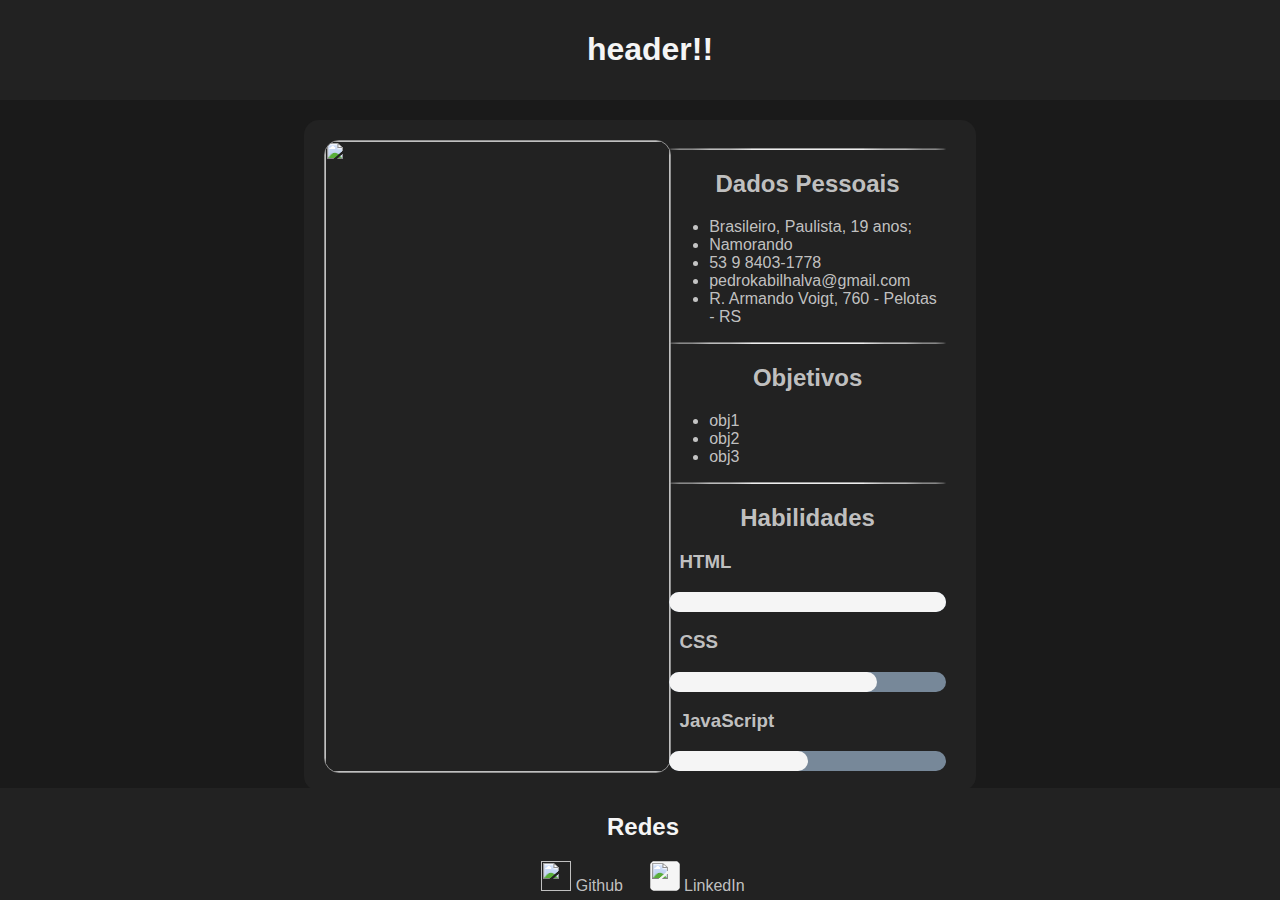
==== index.html @ 0b04f506 "Add files via upload" ====
<!DOCTYPE html>
<html>
  <head>
    <title>Intro</title>
    <link rel="stylesheet" href="style.css" />
  </head>
  <body>
    <header>
      <h1>header!!</h1>
    </header>
    <main>
      <article>
        <section style="width:60%">
          <img
            src="https://i.imgur.com/DNhtC3H.png"
            width="100%"
            height="100%"
            style="border-radius: 15px; border: #909090 1px solid;"
          />
        </section>
        <!--definição de espaçamento-->
        <section id="right">
            <hr><h2>Dados Pessoais</h2></hr>
          
          <ul>
            <li>Brasileiro, Paulista, 19 anos;</li>
            <li>Namorando</li>
            <li>53 9 8403-1778</li>
            <li>pedrokabilhalva@gmail.com</li>
            <li>R. Armando Voigt, 760 - Pelotas - RS</li>
          </ul>
          <hr><h2>Objetivos</h2></hr>
          
          <ul>
            <li>obj1</li>
            <li>obj2</li>
            <li>obj3</li>
          </ul>
          <hr><h2>Habilidades</h2></hr>
          
          <h3>&nbsp;&nbsp;HTML</h3>
          <!--barra de porcentagem-->
          <div class="barra-fund">
            <div class="barra-frent1"></div>
          </div>
          <h3>&nbsp;&nbsp;CSS</h3>
          <!--barra de porcentagem-->
          <div class="barra-fund">
            <div class="barra-frent1" style="width: 75%;"></div>
          </div>
          <h3>&nbsp;&nbsp;JavaScript</h3>
          <!--barra de porcentagem-->
          <div class="barra-fund">
            <div class="barra-frent1" style="width: 50%;"></div>
          </div>
        </section>
      </article>
    </main>
    <footer>
        <section>
            <h2>Redes</h2>
            <section>
                <a href="https://github.com/Bilhalv" target="_blank">
                <img src="https://cdn.icon-icons.com/icons2/1476/PNG/512/github_101792.png" height="30px" width="30px" style=" margin-bottom: -3px;"/>
                    Github
                </a>
                &nbsp;&nbsp;&nbsp;&nbsp;
                <a href="https://linkedin.com/in/pedrobilhalva/" target="_blank">
                <img src="https://cdn-icons-png.flaticon.com/256/61/61109.png" height="30px" width="30px" style="background-color: whitesmoke; border-radius: 5px; margin-bottom: -2px;"/>
                    LinkedIn
                </a>
            </section>
        </section>
    </footer>
  </body>
</html>
---- style.css ----
body {
  background-color: #1a1a1a;
  color: #dddd;
  font-family: Arial, sans-serif;
}
/*decoração de header deixando fixo no topo*/
header {
  color: whitesmoke;
  background-color: #222;
  padding: 10px;
  margin: -8px;
  position: fixed;
  width: 100%;
  margin-top: -120px;
  text-align: center;
}
main {
  margin-top: 120px;
  background-color: #1a1a1a;
}
/*decoração de links com funcionalidade de mudar de cor ao passar o mouse*/
a {
  color: #dddd;
  text-decoration: none;
}
a:hover {
  color: whitesmoke;
}
/*decoração de artigos como fichas pequenas centralizadas*/
article {
  display: flex;
  margin: 0 auto;
  background-color: #222;
  padding: 20px;
  border-radius: 15px;
  width: 50%;
}
/*decoração de rodapé parecida com o header para compatibilidade*/
footer {
  color: whitesmoke;
  background-color: #222;
  width: 100%;
  padding: 5px;
  /*puxando o rodapé pro fundo*/
  bottom: 0;
  position: fixed;
  /*fazer ocupar o width inteiro da pagina*/
  margin-left: -10px;
}
/*espaçamento dos sections na direita*/
#right {
  width: fit-content;
  margin: 0 auto;
  margin-right: 10px;
}
/*titulos centralizados*/
section h2{
    text-align: center;
}
section section{
    margin: 0 auto;
    width: fit-content;
}
/*barra de progresso*/
.barra-fund{
    display: block;
    background: lightslategray;
    width: 100%;
    height: 20px;
    border-radius: 15px;
    color: black;
    text-align: center;
}
.barra-frent1{
    background-color: whitesmoke;
    height: 20px;
    border-radius: 15px;
}
/*separação dos topicos*/
hr{
    color: whitesmoke;
    border-radius: 100%;
}
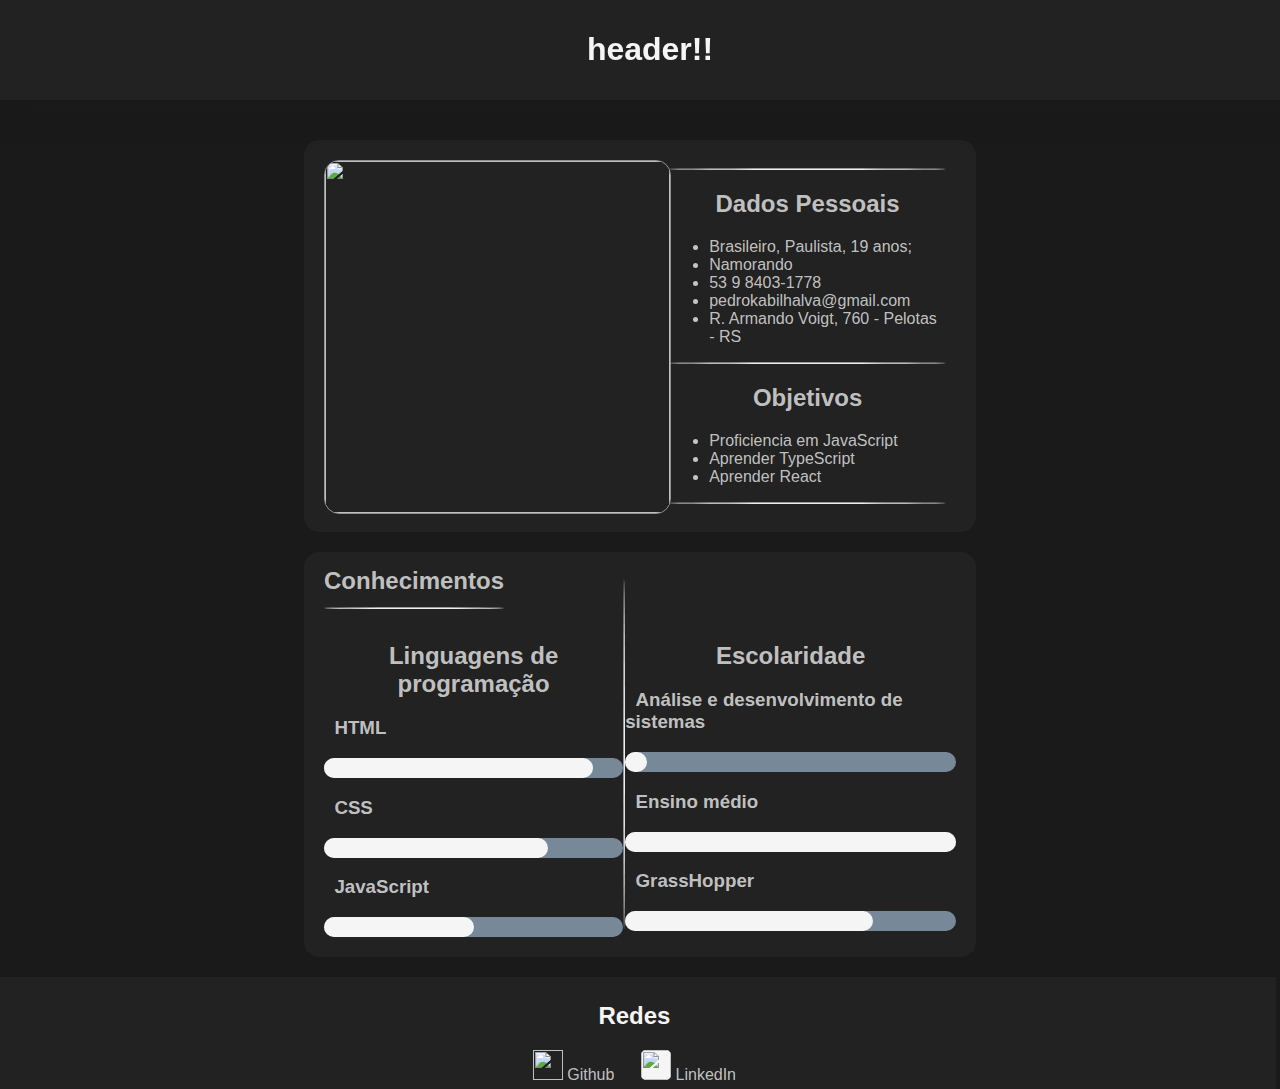
==== commit bbf28514: "Adição de objetivos educação e contato" ====
--- a/index.html
+++ b/index.html
@@ -32,16 +32,22 @@
           <hr><h2>Objetivos</h2></hr>
           
           <ul>
-            <li>obj1</li>
-            <li>obj2</li>
-            <li>obj3</li>
+            <li>Proficiencia em JavaScript</li>
+            <li>Aprender TypeScript</li>
+            <li>Aprender React</li>
           </ul>
-          <hr><h2>Habilidades</h2></hr>
+          <hr>
+        </section>
+      </article>
+      <article>
+        <h2 id="centro">Conhecimentos<hr></h2>
+        <section id="conhecimentos">
+          <h2>Linguagens de programação</h2>
           
           <h3>&nbsp;&nbsp;HTML</h3>
           <!--barra de porcentagem-->
           <div class="barra-fund">
-            <div class="barra-frent1"></div>
+            <div class="barra-frent1" style="width:90%"></div>
           </div>
           <h3>&nbsp;&nbsp;CSS</h3>
           <!--barra de porcentagem-->
@@ -52,6 +58,25 @@
           <!--barra de porcentagem-->
           <div class="barra-fund">
             <div class="barra-frent1" style="width: 50%;"></div>
+          </div>
+        </section>
+        <hr>
+        <section id="conhecimentos">
+          <h2>Escolaridade</h2>
+          <h3>&nbsp;&nbsp;Análise e desenvolvimento de sistemas</h3>
+          <!--barra de porcentagem-->
+          <div class="barra-fund">
+            <div class="barra-frent1" style="width:6.666%;"></div>
+          </div>
+          <h3>&nbsp;&nbsp;Ensino médio</h3>
+          <!--barra de porcentagem-->
+          <div class="barra-fund">
+            <div class="barra-frent1" style="width: 100%;"></div>
+          </div>
+          <h3>&nbsp;&nbsp;GrassHopper</h3>
+          <!--barra de porcentagem-->
+          <div class="barra-fund">
+            <div class="barra-frent1" style="width: 75%;"></div>
           </div>
         </section>
       </article>
--- a/style.css
+++ b/style.css
@@ -11,11 +11,12 @@
   margin: -8px;
   position: fixed;
   width: 100%;
-  margin-top: -120px;
+  margin-top: -140px;
   text-align: center;
+  box-shadow: #1a1a1a 5px 20px 20px;
 }
 main {
-  margin-top: 120px;
+  margin-top: 140px;
   background-color: #1a1a1a;
 }
 /*decoração de links com funcionalidade de mudar de cor ao passar o mouse*/
@@ -34,18 +35,20 @@
   padding: 20px;
   border-radius: 15px;
   width: 50%;
+  margin-bottom: 20px;
 }
 /*decoração de rodapé parecida com o header para compatibilidade*/
 footer {
   color: whitesmoke;
   background-color: #222;
-  width: 100%;
   padding: 5px;
   /*puxando o rodapé pro fundo*/
   bottom: 0;
-  position: fixed;
+  position: static;
   /*fazer ocupar o width inteiro da pagina*/
-  margin-left: -10px;
+  width: 100.7%;
+  margin: -15px;
+  margin-top: 5px;
 }
 /*espaçamento dos sections na direita*/
 #right {
@@ -54,30 +57,40 @@
   margin-right: 10px;
 }
 /*titulos centralizados*/
-section h2{
-    text-align: center;
+section h2 {
+  text-align: center;
 }
-section section{
-    margin: 0 auto;
-    width: fit-content;
+section section {
+  margin: 0 auto;
+  width: fit-content;
 }
 /*barra de progresso*/
-.barra-fund{
-    display: block;
-    background: lightslategray;
-    width: 100%;
-    height: 20px;
-    border-radius: 15px;
-    color: black;
-    text-align: center;
+.barra-fund {
+  display: block;
+  background: lightslategray;
+  width: 100%;
+  height: 20px;
+  border-radius: 15px;
+  color: black;
+  text-align: center;
 }
-.barra-frent1{
-    background-color: whitesmoke;
-    height: 20px;
-    border-radius: 15px;
+.barra-frent1 {
+  background-color: whitesmoke;
+  height: 20px;
+  border-radius: 15px;
 }
 /*separação dos topicos*/
-hr{
-    color: whitesmoke;
-    border-radius: 100%;
+hr {
+  color: whitesmoke;
+  border-radius: 100%;
+}
+/*esquema do segundo bloco*/
+#centro{
+  position: absolute;
+  margin-top: -5px;
+  text-align: center;
+}
+#conhecimentos{
+  margin: 0 auto;
+  margin-top: 50px;
 }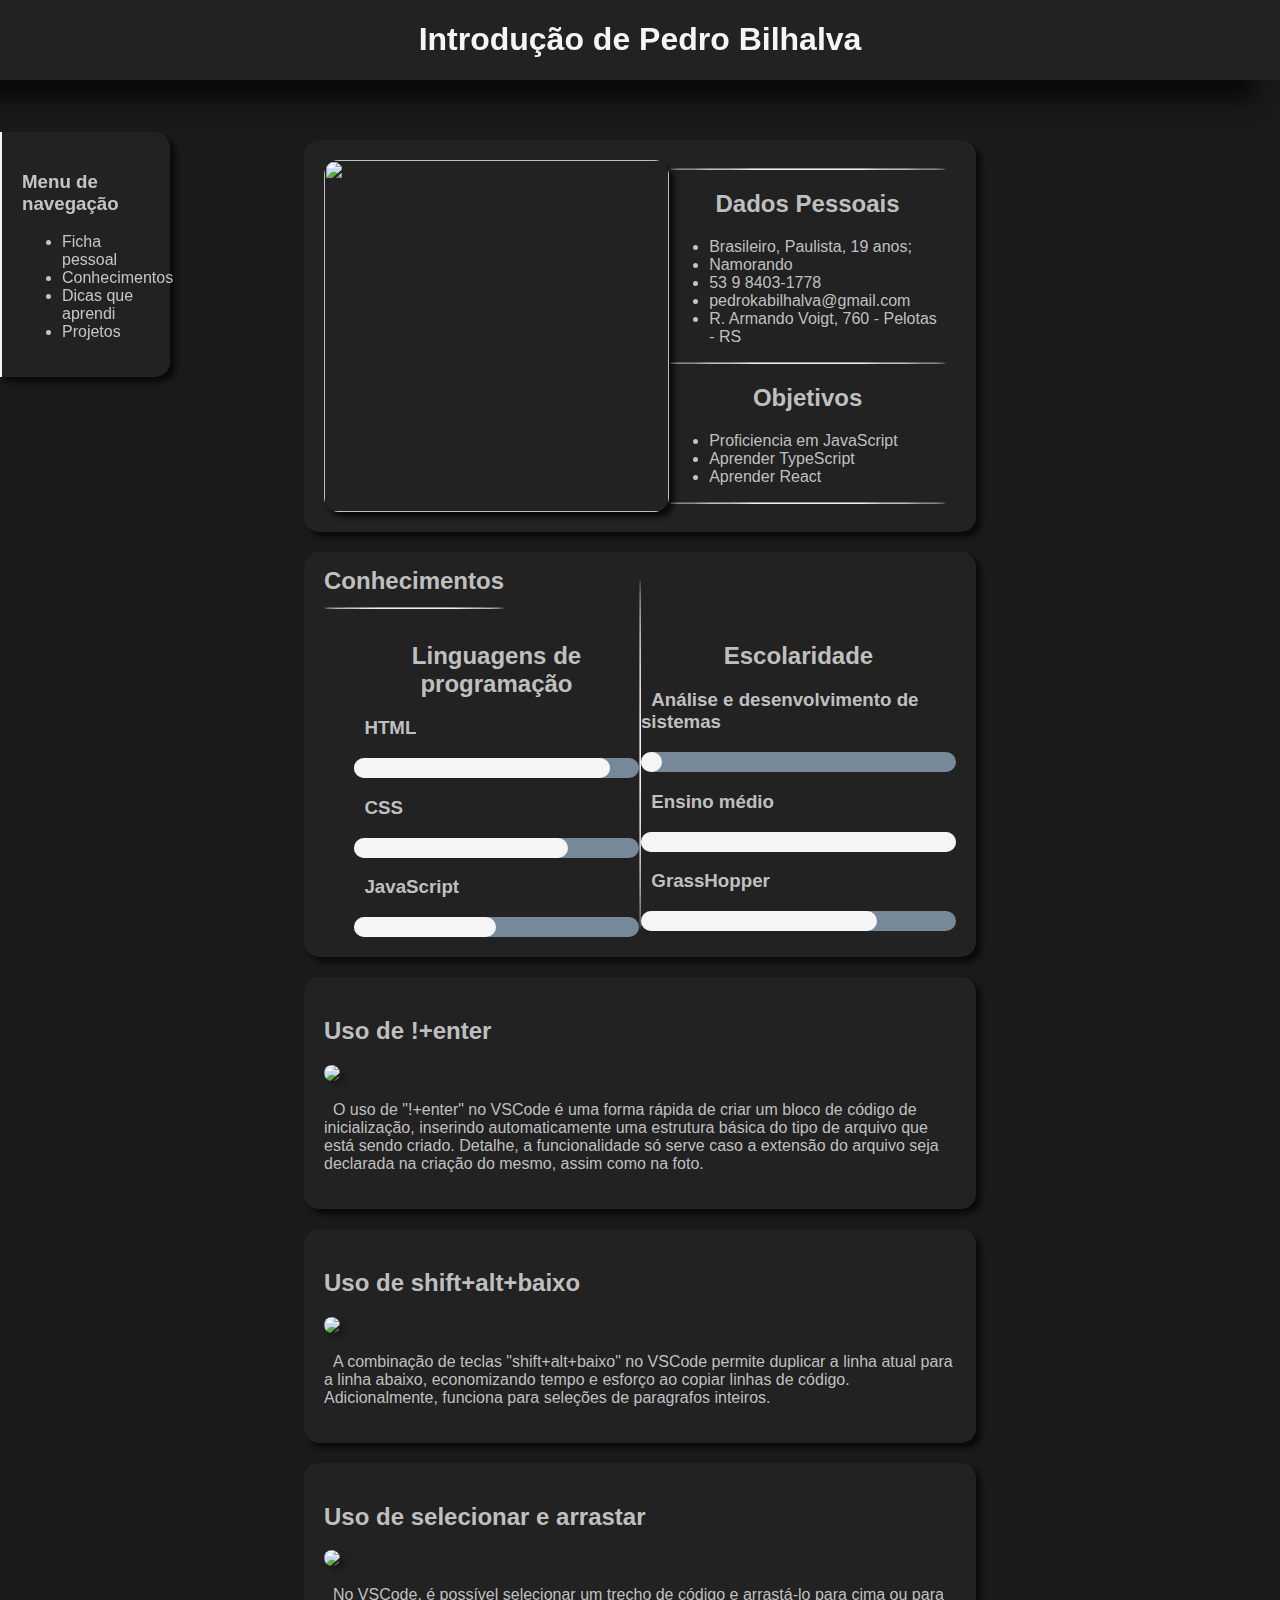
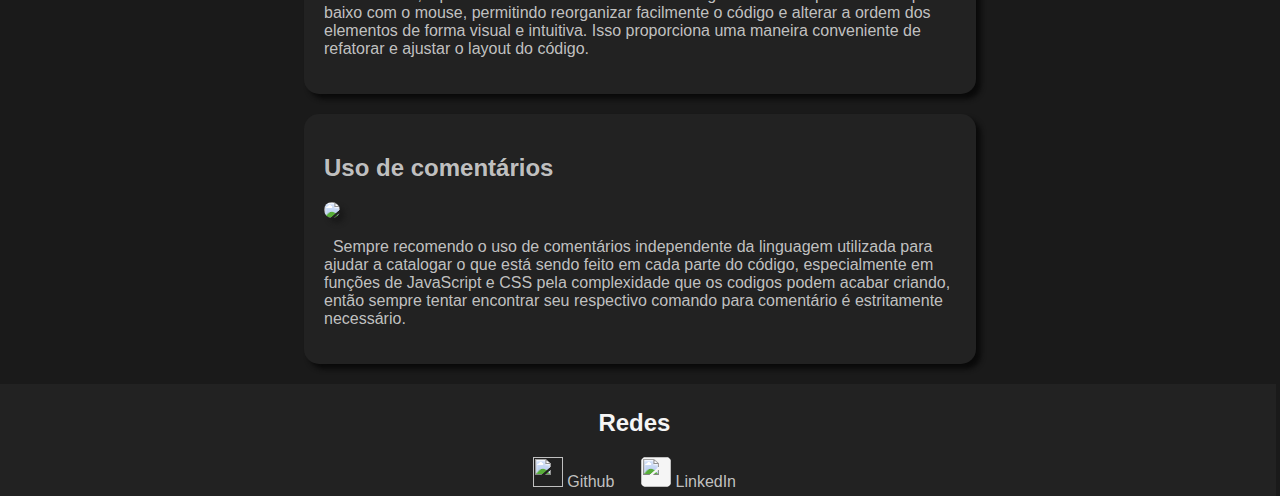
==== commit 8b89a4da: "Atualização geral" ====
--- a/index.html
+++ b/index.html
@@ -6,16 +6,25 @@
   </head>
   <body>
     <header>
-      <h1>header!!</h1>
+      <h1>Introdução de Pedro Bilhalva</h1>
     </header>
     <main>
-      <article>
+      <nav>
+        <h3>Menu de navegação</h3>
+        <ul>
+          <a href="#ficha"><li>Ficha pessoal</li></a>
+          <a href="#conhec"><li>Conhecimentos</li></a>
+          <a href="#dicas"><li>Dicas que aprendi</li></a>
+          <a href="Projetos.html"><li>Projetos</li></a>
+        </ul>
+      </nav>
+      <article id="ficha">
         <section style="width:60%">
           <img
             src="https://i.imgur.com/DNhtC3H.png"
             width="100%"
             height="100%"
-            style="border-radius: 15px; border: #909090 1px solid;"
+            style="border-radius: 15px; box-shadow: 5px 5px 5px #0a0a0a;"
           />
         </section>
         <!--definição de espaçamento-->
@@ -39,7 +48,7 @@
           <hr>
         </section>
       </article>
-      <article>
+      <article id="conhec">
         <h2 id="centro">Conhecimentos<hr></h2>
         <section id="conhecimentos">
           <h2>Linguagens de programação</h2>
@@ -80,6 +89,26 @@
           </div>
         </section>
       </article>
+      <article class="artigo" id="dicas">
+        <h2>Uso de !+enter</h2>
+        <img src="https://i.imgur.com/OCnZUg3.gif">
+        <p>&nbsp;&nbsp;O uso de "!+enter" no VSCode é uma forma rápida de criar um bloco de código de inicialização, inserindo automaticamente uma estrutura básica do tipo de arquivo que está sendo criado. Detalhe, a funcionalidade só serve caso a extensão do arquivo seja declarada na criação do mesmo, assim como na foto.</p>
+      </article>
+      <article class="artigo">
+        <h2>Uso de shift+alt+baixo</h2>
+        <img src="https://i.imgur.com/brJK2nw.gif">
+        <p>&nbsp;&nbsp;A combinação de teclas "shift+alt+baixo" no VSCode permite duplicar a linha atual para a linha abaixo, economizando tempo e esforço ao copiar linhas de código. Adicionalmente, funciona para seleções de paragrafos inteiros.</p>
+      </article>
+      <article class="artigo">
+        <h2>Uso de selecionar e arrastar</h2>
+        <img src="https://i.imgur.com/jWvN07f.gif">
+        <p>&nbsp;&nbsp;No VSCode, é possível selecionar um trecho de código e arrastá-lo para cima ou para baixo com o mouse, permitindo reorganizar facilmente o código e alterar a ordem dos elementos de forma visual e intuitiva. Isso proporciona uma maneira conveniente de refatorar e ajustar o layout do código.</p>
+      </article>
+      <article class="artigo">
+        <h2>Uso de comentários</h2>
+        <img src="https://i.imgur.com/9caX781.png">
+        <p>&nbsp;&nbsp;Sempre recomendo o uso de comentários independente da linguagem utilizada para ajudar a catalogar o que está sendo feito em cada parte do código, especialmente em funções de JavaScript e CSS pela complexidade que os codigos podem acabar criando, então sempre tentar encontrar seu respectivo comando para comentário é estritamente necessário.</p>
+      </article>
     </main>
     <footer>
         <section>
--- a/style.css
+++ b/style.css
@@ -7,13 +7,12 @@
 header {
   color: whitesmoke;
   background-color: #222;
-  padding: 10px;
   margin: -8px;
   position: fixed;
   width: 100%;
   margin-top: -140px;
   text-align: center;
-  box-shadow: #1a1a1a 5px 20px 20px;
+  box-shadow: #0a0a0a -25px 20px 20px;
 }
 main {
   margin-top: 140px;
@@ -36,6 +35,18 @@
   border-radius: 15px;
   width: 50%;
   margin-bottom: 20px;
+  box-shadow: #0a0a0a 5px 5px 5px;
+}
+/*Sistema de navegação*/
+nav{
+  margin: -8px;
+  position: fixed;
+  background-color: #222;
+  padding: 20px;
+  border-radius: 0px 15px 15px 0px;
+  width: 10%;
+  box-shadow: #0a0a0a 5px 5px 5px;
+  border-left: whitesmoke 2px solid;
 }
 /*decoração de rodapé parecida com o header para compatibilidade*/
 footer {
@@ -86,11 +97,20 @@
 }
 /*esquema do segundo bloco*/
 #centro{
-  position: absolute;
+  margin-right: -150px;
   margin-top: -5px;
   text-align: center;
 }
 #conhecimentos{
   margin: 0 auto;
   margin-top: 50px;
+}
+/*artigo funcionando normal*/
+.artigo{
+  display:block;
+}
+.artigo img{
+  border-radius: 15px;
+  box-shadow: #1a1a1a 5px 5px 5px;
+  width: 100%;
 }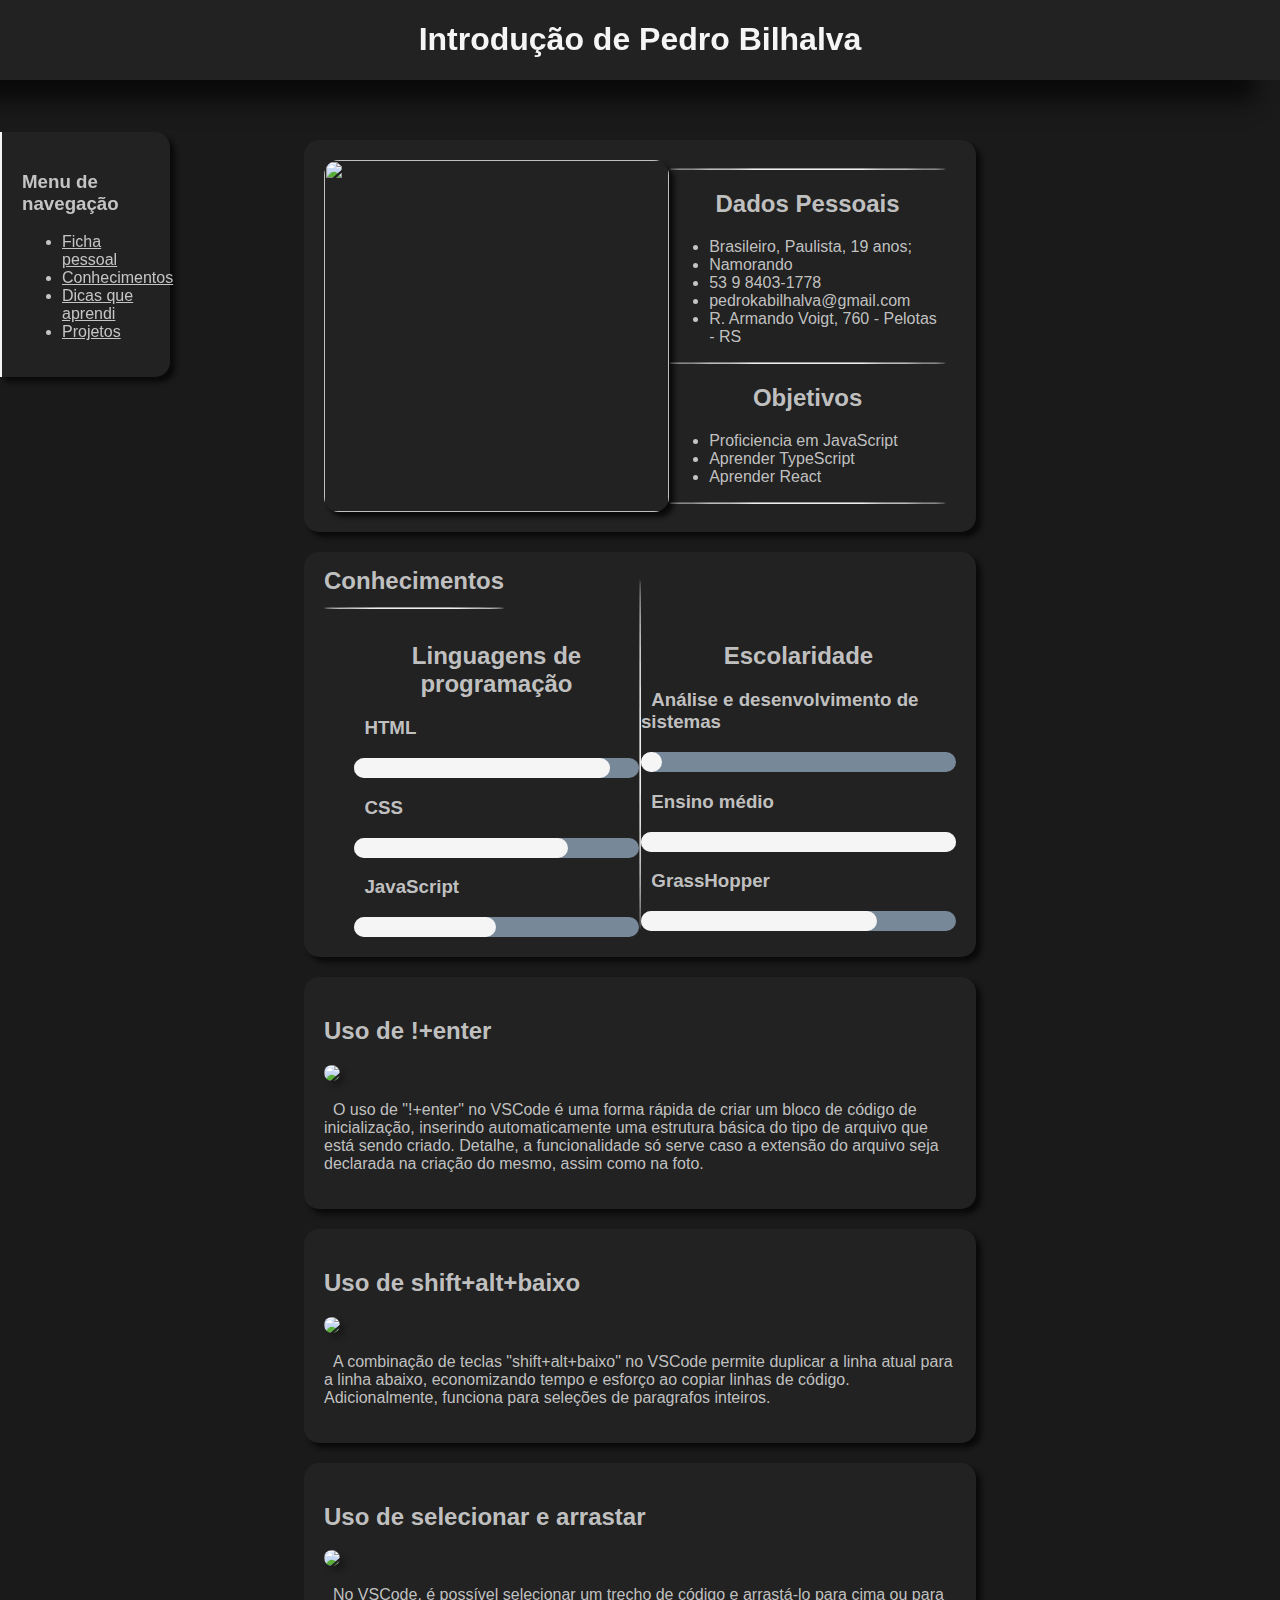
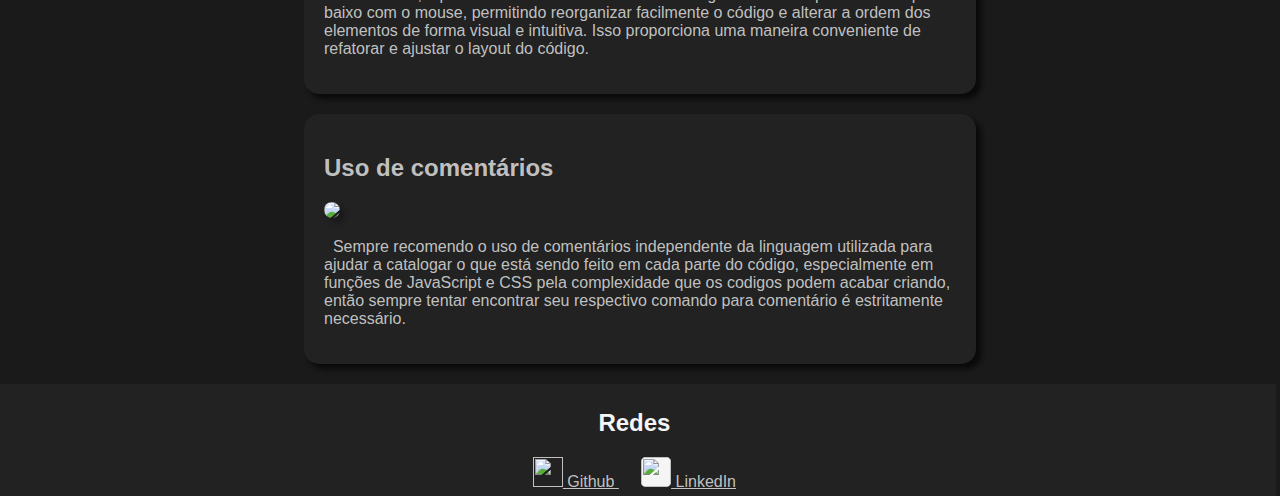
==== commit 28fe890c: "Update index.html" ====
--- a/index.html
+++ b/index.html
@@ -2,6 +2,7 @@
 <html>
   <head>
     <title>Intro</title>
+    <link rel="icon" href="https://static.wixstatic.com/media/0e7ded_91be066db6a348f98a878e178ab94548~mv2.png/v1/fill/w_200,h_196,al_c,q_85,usm_0.66_1.00_0.01,enc_auto/0e7ded_91be066db6a348f98a878e178ab94548~mv2.png">
     <link rel="stylesheet" href="style.css" />
   </head>
   <body>
--- a/style.css
+++ b/style.css
@@ -21,9 +21,10 @@
 /*decoração de links com funcionalidade de mudar de cor ao passar o mouse*/
 a {
   color: #dddd;
-  text-decoration: none;
+  transition: color 0.5s ease;
 }
 a:hover {
+  text-decoration: none;
   color: whitesmoke;
 }
 /*decoração de artigos como fichas pequenas centralizadas*/
